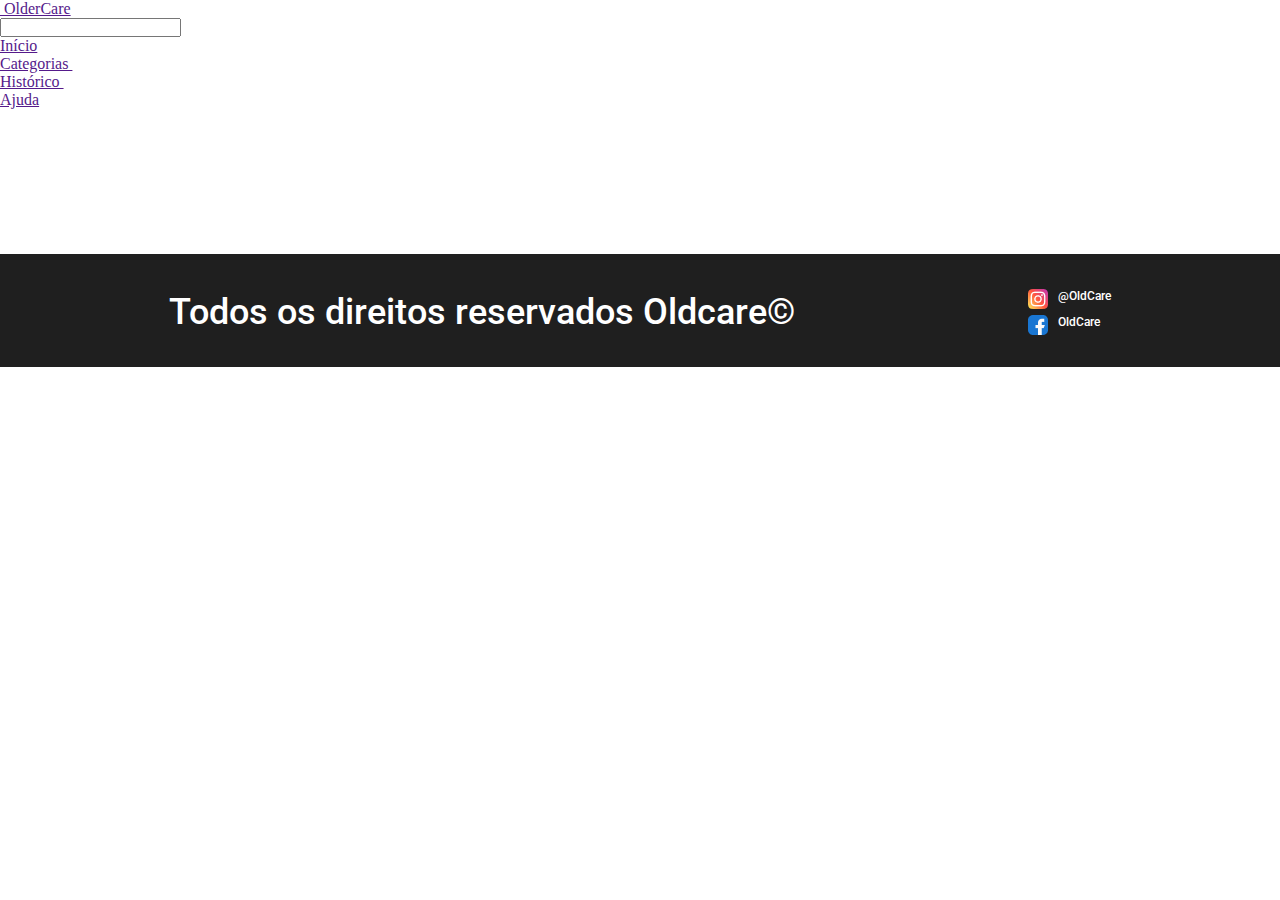
==== index.html @ 8b83ef73 "cadastro-finalizado" ====
<!DOCTYPE html>
<html lang="en">
  <head>
    <meta charset="UTF-8" />
    <meta http-equiv="X-UA-Compatible" content="IE=edge" />
    <meta name="viewport" content="width=device-width, initial-scale=1.0" />
    <link rel="preconnect" href="https://fonts.googleapis.com" />
    <link rel="preconnect" href="https://fonts.gstatic.com" crossorigin />
    <link
      href="https://fonts.googleapis.com/css2?family=Roboto:wght@400;500;700&display=swap"
      rel="stylesheet"
    />
    <link rel="stylesheet" href="../css/cadastro.css" />
    <link rel="stylesheet" href="../css/index.css" />
    <title>OlderCare - Início</title>
  </head>
  <body>
    <header>
        <div class="logo">
            <a href="">
                <img src="" alt="">
            </a>
            <a href="">OlderCare</a>
        </div>
        <div class="part2">
            <input type="text">
            <nav>
                <ul>
                    <li><a href="">Início</a></li>
                    <li><a href="">Categorias <img src="" alt=""></a></li>
                    <li><a href="">Histórico <img src="" alt=""></a></li>
                    <li><a href="">Ajuda</a></li>
                </ul>
            </nav>
        </div>
        <div class="perfil">

        </div>
    </header>
      <footer>
        <p>Todos os direitos reservados Oldcare&copy;</p>
        <div class="sociais">
          <a id="social1" href="">
            <img src="../vectors/instagram.png" alt="" />
            <p>@OldCare</p>
          </a>
          <a id="social2" href="">
            <img src="../vectors/facebook.png" alt="" />
            <p>OldCare</p>
          </a>
        </div>
      </footer>
    </div>
  </body>
</html>
---- css/cadastro.css ----
* {
  margin: 0;
  padding: 0;
  outline: none;
}
.container {
  background: linear-gradient(0deg, #200dff, #594bfd);
  display: flex;
  flex-direction: column;
}
.container > a {
  width: 90px;
  height: 90px;
  margin: 65px 0px 0px 38px;
}
.cadastro {
  width: 1189px;
  background: rgba(255, 255, 255, 0.25);
  display: flex;
  flex-direction: column;
  margin: auto;
  padding: 65px 0px 74px 55px;
  gap: 40px;
  border-radius: 25px;
}
.cadastro > p {
  font-family: "Roboto";
  font-style: normal;
  font-weight: 400;
  font-size: 50px;
  line-height: 59px;
  color: #fff;
}
.cadastro > input {
  background: #ffffff;
  border: 1px solid #000000;
  border-radius: 15px;
  width: 1024px;
  height: 40px;
  padding: 18px 0px 0px 25px;
}
.cadastro > input::placeholder {
  font-family: "Roboto";
  font-style: normal;
  font-weight: 400;
  font-size: 40px;
  line-height: 47px;
  color: #484848;
}
.cadastro > a {
  width: 435px;
  height: 107px;
  background: #21336f;
  border-radius: 25px;
  font-family: "Roboto";
  font-style: normal;
  font-weight: 700;
  font-size: 50px;
  line-height: 59px;
  color: #ffffff;
  text-decoration: none;
  margin: auto;
  display: flex;
  align-items: center;
  justify-content: center;
  margin-top: 71px;
}
---- css/index.css ----
* {
  margin: 0;
  padding: 0;
  outline: none;
}
footer {
  background: #1f1f1f;
  margin-top: 145px;
  display: flex;
  justify-content: center;
  align-items: center;
  gap: 233px;
  padding: 35px 0px 32px 0px;
}
footer > p {
  font-family: "Roboto";
  font-style: normal;
  font-weight: 500;
  font-size: 36px;
  line-height: 42px;
  color: #ffffff;
}
.sociais {
  display: flex;
  flex-direction: column;
  gap: 6px;
}
#social1,
#social2 {
  display: flex;
  gap: 10px;
}
#social1,
#social2 {
  font-family: "Roboto";
  font-style: normal;
  font-weight: 500;
  font-size: 12px;
  line-height: 14px;
  color: #fff;
  text-decoration: none;
}
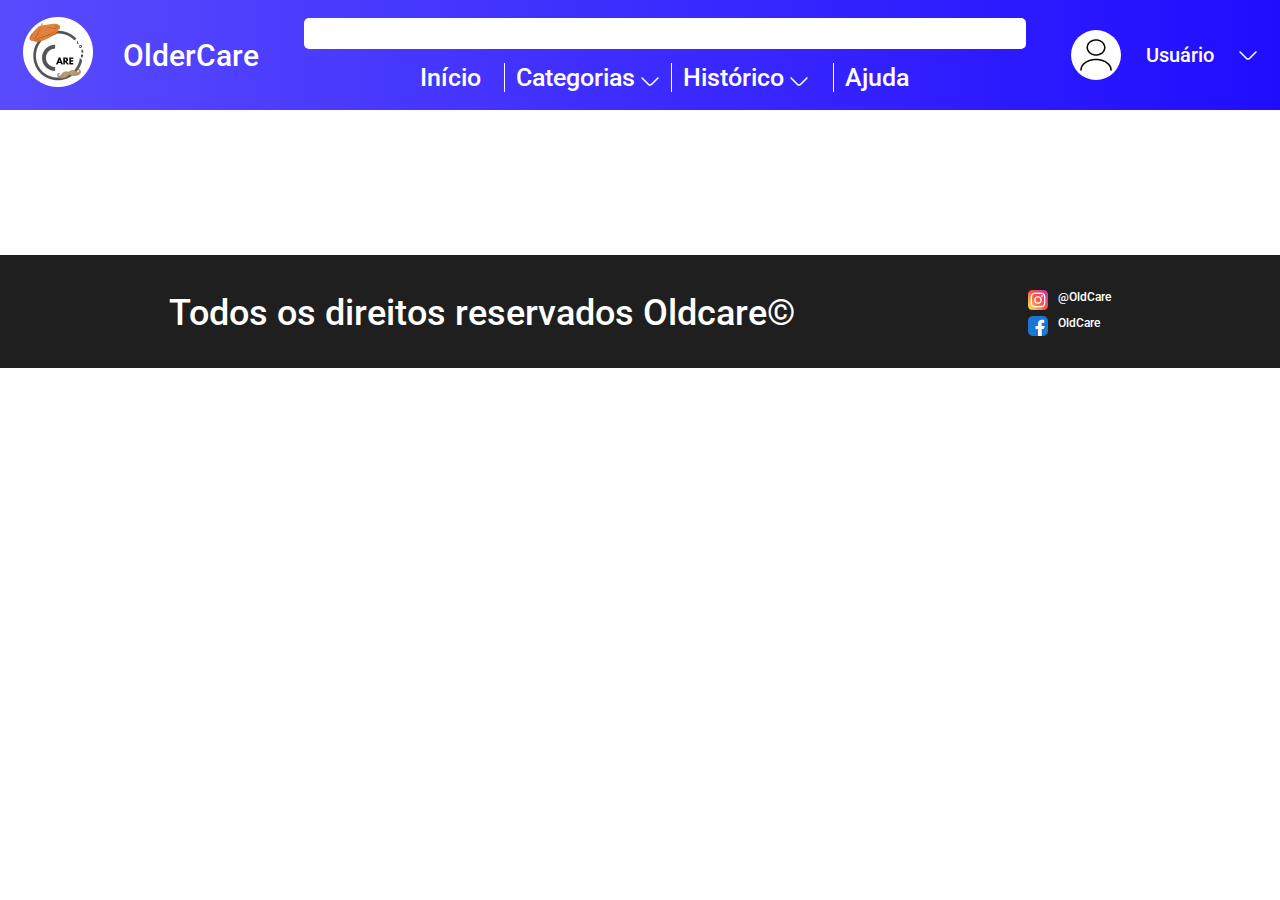
==== commit 06c726d5: "cabecalho-e-footer-prontos" ====
--- a/index.html
+++ b/index.html
@@ -17,24 +17,28 @@
   <body>
     <header>
         <div class="logo">
-            <a href="">
-                <img src="" alt="">
+            <a href="./index.html">
+                <img src="./images/Logo.png" alt="">
             </a>
-            <a href="">OlderCare</a>
+            <a href="./index.html">OlderCare</a>
         </div>
         <div class="part2">
             <input type="text">
             <nav>
                 <ul>
-                    <li><a href="">Início</a></li>
-                    <li><a href="">Categorias <img src="" alt=""></a></li>
-                    <li><a href="">Histórico <img src="" alt=""></a></li>
-                    <li><a href="">Ajuda</a></li>
+                    <li id="inicio"><a href="">Início</a></li>
+                    <li id="categorias" onclick="abrircategoria()">Categorias <img src="./vectors/vector.png" alt=""></li>
+                    <li id="historico" onclick="abrirhistorico()">Histórico <img src="./vectors/vector.png" alt=""></li>
+                    <li id="ajuda"><a href="">Ajuda</a></li>
                 </ul>
             </nav>
         </div>
         <div class="perfil">
-
+            <div id="bola">
+                <img src="./vectors/fotoperfilcabecalho.png" alt="">
+            </div>
+            <a href="">Usuário</a>
+            <img onclick="abrirabaperfil()" src="./vectors/vector.png" alt="">
         </div>
     </header>
       <footer>
--- a/css/cadastro.css
+++ b/css/cadastro.css
@@ -37,7 +37,12 @@
   border-radius: 15px;
   width: 1024px;
   height: 40px;
-  padding: 18px 0px 0px 25px;
+  padding: 10px 0px 10px 25px;
+  font-family: "Roboto";
+  font-style: normal;
+  font-weight: 400;
+  font-size: 40px;
+  line-height: 47px;
 }
 .cadastro > input::placeholder {
   font-family: "Roboto";
--- a/css/index.css
+++ b/css/index.css
@@ -2,6 +2,101 @@
   margin: 0;
   padding: 0;
   outline: none;
+}
+header {
+  width: 100%;
+  background: linear-gradient(270deg, #200dff, #594bfd);
+  display: flex;
+  justify-content: space-around;
+  align-items: center;
+  height: 110px;
+}
+.logo {
+  display: flex;
+  justify-content: center;
+  align-items: center;
+  gap: 30px;
+}
+.logo > a {
+  font-family: "Roboto", sans-serif;
+  font-style: normal;
+  font-weight: 500;
+  font-size: 30px;
+  line-height: 35px;
+  color: #ffffff;
+  text-decoration: none;
+}
+.part2 {
+  display: flex;
+  flex-direction: column;
+  justify-content: center;
+  align-items: center;
+  gap: 14px;
+}
+.part2 > input {
+  width: 722px;
+  height: 31px;
+  border-radius: 5px;
+  border: none;
+}
+nav > ul {
+  display: flex;
+  list-style: none;
+  gap: 11px;
+}
+li > a {
+  font-family: "Roboto", sans-serif;
+  font-style: normal;
+  font-weight: 500;
+  font-size: 25px;
+  line-height: 29px;
+  color: #fff;
+  text-decoration: none;
+}
+li {
+  font-family: "Roboto", sans-serif;
+  font-style: normal;
+  font-weight: 500;
+  font-size: 25px;
+  line-height: 29px;
+  color: #fff;
+  text-decoration: none;
+}
+#inicio {
+  width: 84px;
+  border-right: 1px solid #fff;
+}
+#categorias {
+  width: 155px;
+  border-right: 1px solid #fff;
+}
+#historico {
+  width: 150px;
+  border-right: 1px solid #fff;
+}
+.perfil {
+  display: flex;
+  justify-content: center;
+  align-items: center;
+  gap: 25px;
+}
+.perfil > a {
+  font-family: "Roboto", sans-serif;
+  font-style: normal;
+  font-weight: 500;
+  font-size: 20px;
+  line-height: 23px;
+  text-decoration: none;
+  color: #fff;
+}
+#bola {
+  width: 50px;
+  height: 50px;
+  background-color: #fff;
+  border-radius: 50%;
+  display: flex;
+  align-items: center;
+  justify-content: center;
 }
 footer {
   background: #1f1f1f;
@@ -13,7 +108,7 @@
   padding: 35px 0px 32px 0px;
 }
 footer > p {
-  font-family: "Roboto";
+  font-family: "Roboto", sans-serif;
   font-style: normal;
   font-weight: 500;
   font-size: 36px;
@@ -32,7 +127,7 @@
 }
 #social1,
 #social2 {
-  font-family: "Roboto";
+  font-family: "Roboto", sans-serif;
   font-style: normal;
   font-weight: 500;
   font-size: 12px;
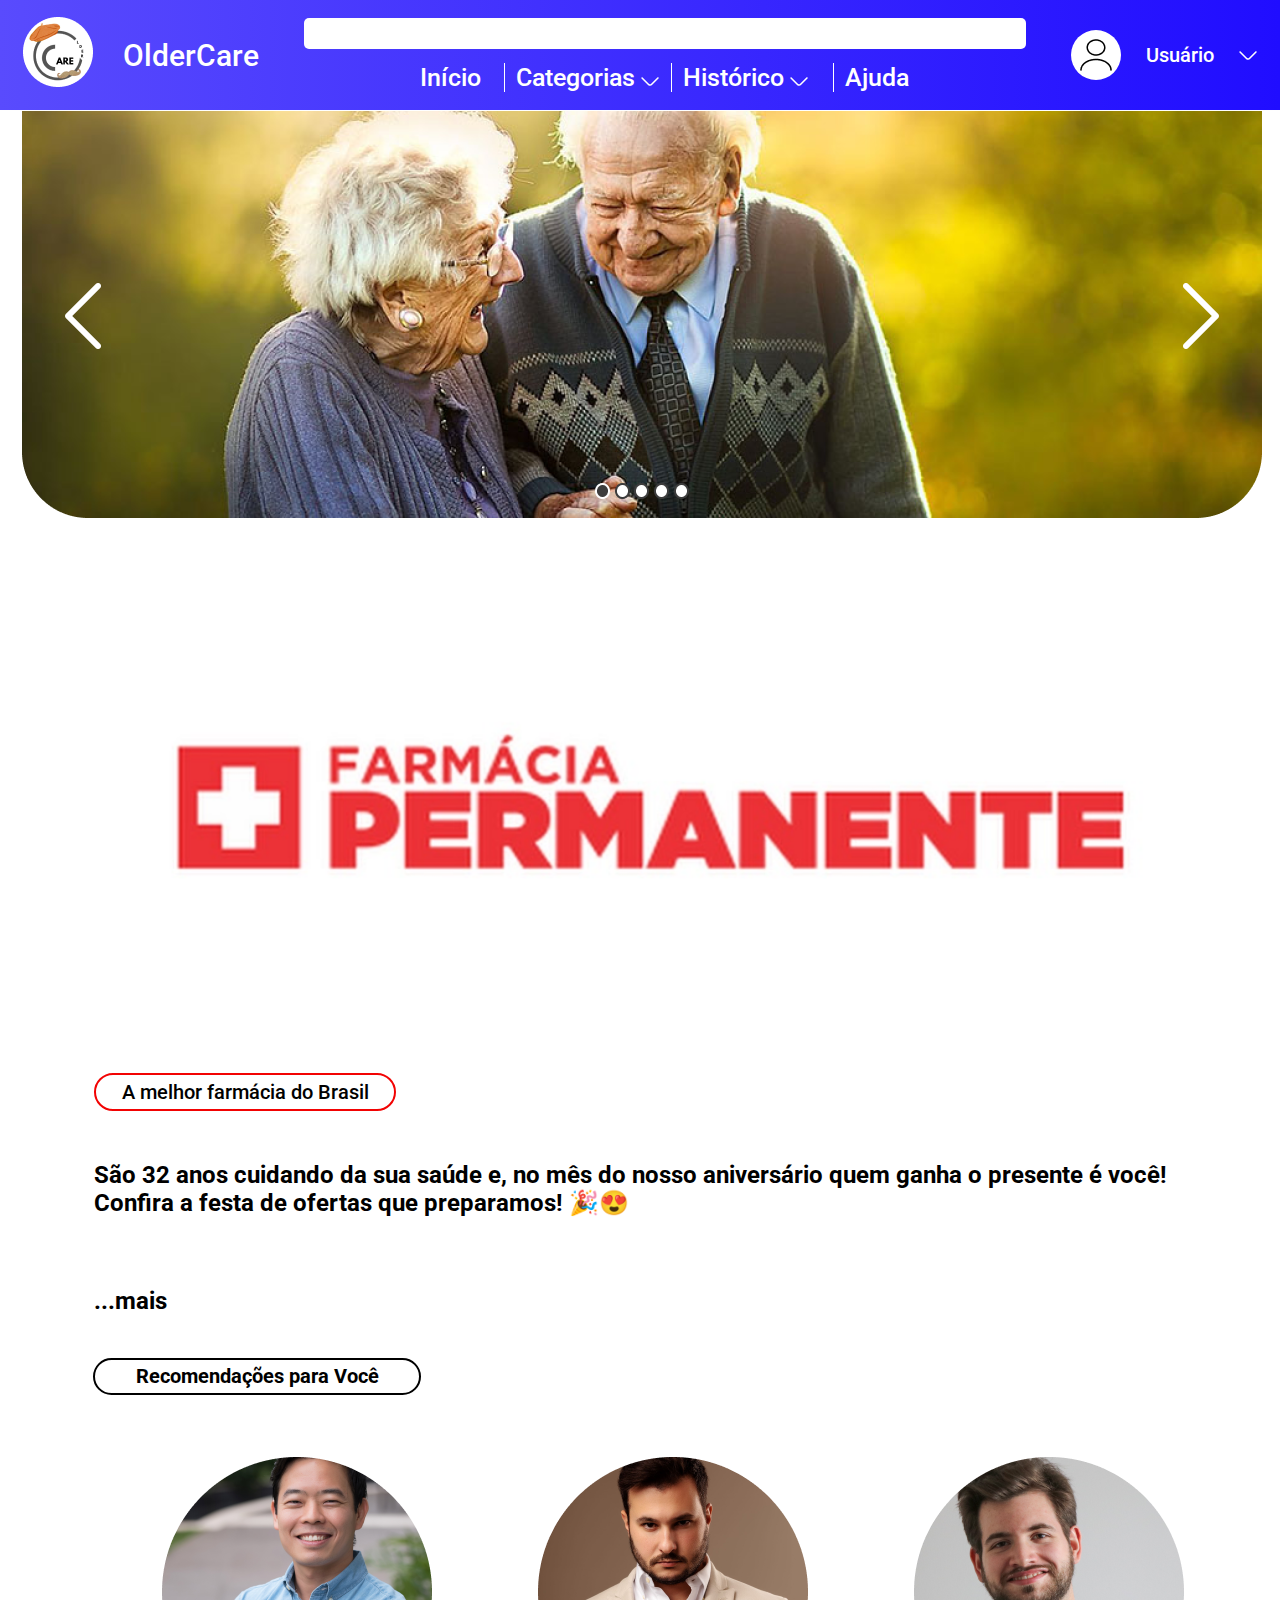
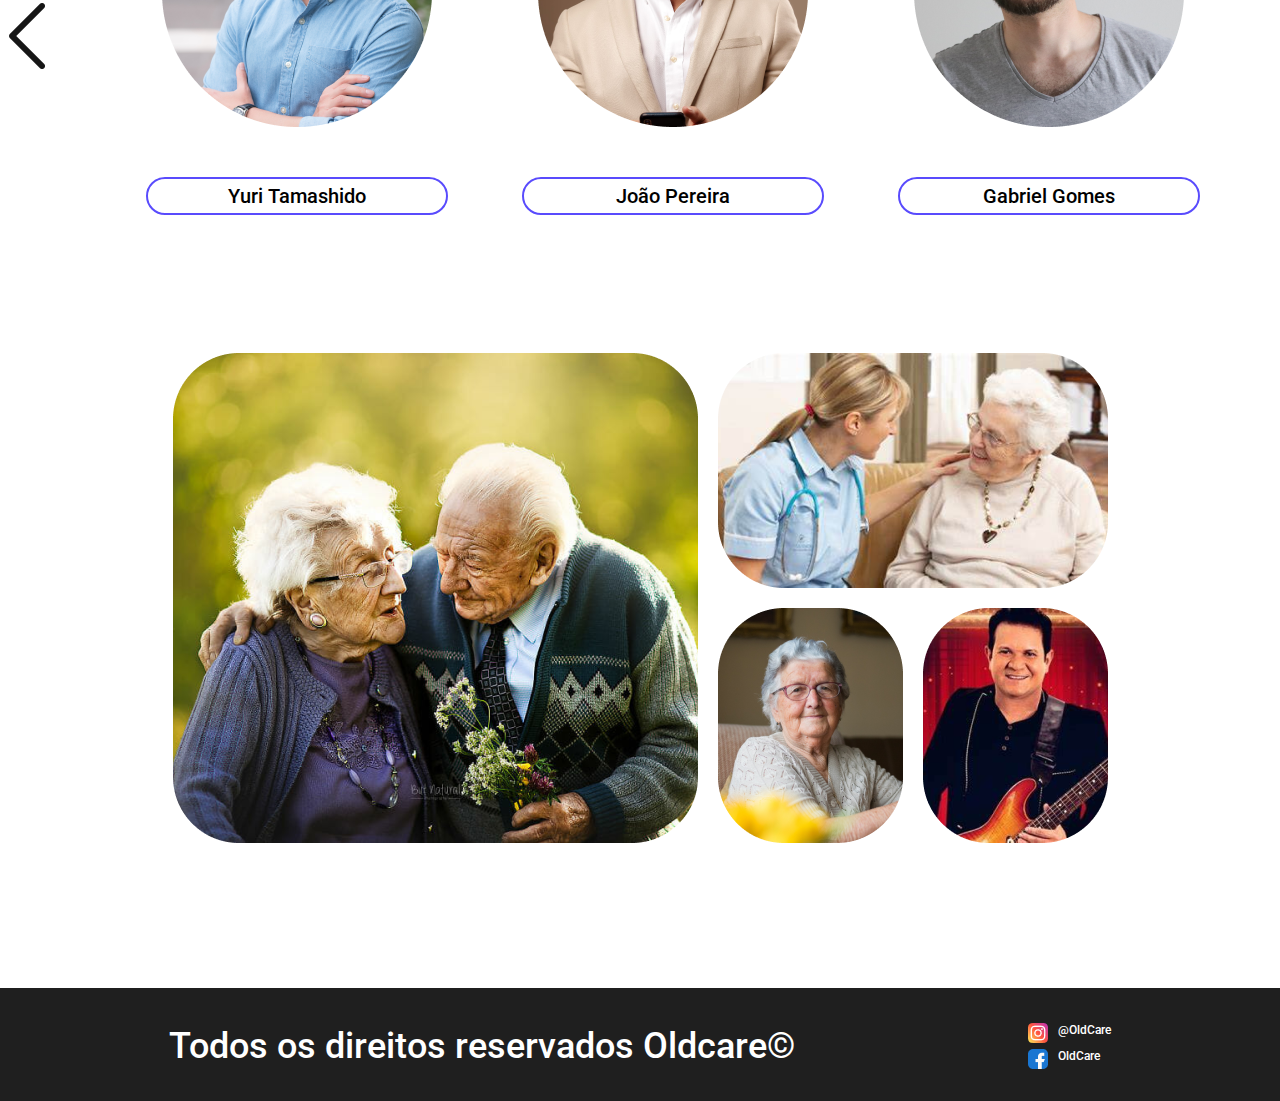
==== commit 57b0e1ab: "Finalizado com sucesso" ====
--- a/index.html
+++ b/index.html
@@ -10,50 +10,157 @@
       href="https://fonts.googleapis.com/css2?family=Roboto:wght@400;500;700&display=swap"
       rel="stylesheet"
     />
-    <link rel="stylesheet" href="../css/cadastro.css" />
-    <link rel="stylesheet" href="../css/index.css" />
+    <link rel="stylesheet" href="./css/index.css" />
+    <script src="./js/script.js"></script>
     <title>OlderCare - Início</title>
   </head>
   <body>
     <header>
-        <div class="logo">
-            <a href="./index.html">
-                <img src="./images/Logo.png" alt="">
-            </a>
-            <a href="./index.html">OlderCare</a>
+      <div class="logo">
+        <a href="./index.html">
+          <img src="./images/Logo.png" alt="" />
+        </a>
+        <a href="./index.html">OlderCare</a>
+      </div>
+      <div class="part2">
+        <input type="text" />
+        <nav>
+          <ul>
+            <li class="li-nav" id="inicio"><a href="">Início</a></li>
+            <li class="li-nav" id="categorias" onclick="abrircategoria()">
+              Categorias <img src="./vectors/vector.png" alt="" />
+            </li>
+            <li class="li-nav" id="historico" onclick="abrirhistorico()">
+              Histórico <img src="./vectors/vector.png" alt="" />
+            </li>
+            <li class="li-nav" id="ajuda">
+              <a href="./pages/ajuda.html">Ajuda</a>
+            </li>
+          </ul>
+        </nav>
+      </div>
+      <div class="perfil">
+        <div id="bola">
+          <img src="./vectors/fotoperfilcabecalho.png" alt="" />
         </div>
-        <div class="part2">
-            <input type="text">
-            <nav>
-                <ul>
-                    <li id="inicio"><a href="">Início</a></li>
-                    <li id="categorias" onclick="abrircategoria()">Categorias <img src="./vectors/vector.png" alt=""></li>
-                    <li id="historico" onclick="abrirhistorico()">Histórico <img src="./vectors/vector.png" alt=""></li>
-                    <li id="ajuda"><a href="">Ajuda</a></li>
-                </ul>
-            </nav>
+        <p onclick="abrirabaperfil()" href="">Usuário</p>
+        <img onclick="abrirabaperfil()" src="./vectors/vector.png" alt="" />
+      </div>
+    </header>
+    <main id="mainindex">
+      <div>
+        <img src="./images/carrossel.png" alt="" />
+      </div>
+      <div id="description">
+        <img src="./images/propaganda.png" alt="" />
+        <p id="titulo">A melhor farmácia do Brasil</p>
+        <p id="texto">
+          São 32 anos cuidando da sua saúde e, no mês do nosso aniversário quem
+          ganha o presente é você! Confira a festa de ofertas que preparamos!
+          🎉😍
+        </p>
+        <p id="botao-mais" onclick="mais()">...mais</p>
+        <p id="botao-menos" onclick="menos()">Menos</p>
+      </div>
+      <div id="cuidadores-tudo">
+        <p id="titulo-carrossel-cuidadores">Recomendações para Você</p>
+        <div id="cuidadores-perfis">
+          <img class="seta" src="./vectors/esquerda.png" alt="" />
+          <div class="cuidador">
+            <a href="./pages/cuidador.html"
+              ><img src="./images/pessoa1.png" alt=""
+            /></a>
+            <a class="nomes" href="./pages/cuidador.html">Yuri Tamashido</a>
+          </div>
+          <div class="cuidador">
+            <a href=""><img src="./images/pessoa2.png" alt="" /></a>
+            <a class="nomes" href="">João Pereira</a>
+          </div>
+          <div class="cuidador">
+            <a href=""><img src="./images/pessoa3.png" alt="" /></a>
+            <a class="nomes" href="">Gabriel Gomes</a>
+          </div>
+          <img class="seta" src="./vectors/direita.png" alt="" />
         </div>
-        <div class="perfil">
-            <div id="bola">
-                <img src="./vectors/fotoperfilcabecalho.png" alt="">
-            </div>
-            <a href="">Usuário</a>
-            <img onclick="abrirabaperfil()" src="./vectors/vector.png" alt="">
+      </div>
+      <div id="grid">
+        <img id="foto1" src="./images/foto1.png" alt="" />
+        <img id="foto2" src="./images/foto2.png" alt="" />
+        <img id="foto3" src="./images/foto3.png" alt="" />
+        <img id="foto4" src="./images/foto4.png" alt="" />
+      </div>
+    </main>
+    <footer>
+      <p>Todos os direitos reservados Oldcare&copy;</p>
+      <div class="sociais">
+        <a id="social1" href="">
+          <img src="./vectors/instagram.png" alt="" />
+          <p>@OldCare</p>
+        </a>
+        <a id="social2" href="">
+          <img src="./vectors/facebook.png" alt="" />
+          <p>OldCare</p>
+        </a>
+      </div>
+    </footer>
+    <div class="modal">
+      <div id="modal1">
+        <div class="setinha">
+          <img src="./vectors/setinha.png" alt="" />
         </div>
-    </header>
-      <footer>
-        <p>Todos os direitos reservados Oldcare&copy;</p>
-        <div class="sociais">
-          <a id="social1" href="">
-            <img src="../vectors/instagram.png" alt="" />
-            <p>@OldCare</p>
-          </a>
-          <a id="social2" href="">
-            <img src="../vectors/facebook.png" alt="" />
-            <p>OldCare</p>
-          </a>
+        <div class="x">
+          <p onclick="sair1()">x</p>
         </div>
-      </footer>
+        <ul>
+          <a class="modal1link" href=""><li>Limitações Fisícas</li></a>
+          <hr />
+          <a class="modal1link" href=""><li>Alzheimer e Parkinson</li></a>
+          <hr />
+          <a class="modal1link" href=""><li>Atrite</li></a>
+          <hr />
+          <a class="modal1link" href=""><li>Diabéticos</li></a>
+          <hr />
+          <a class="modal1link" href=""><li>Solidão</li></a>
+          <hr />
+          <a class="modal1link" href=""><li>Pós-Cirúrgico</li></a>
+          <hr />
+          <a class="modal1link" href=""><li>Recuperação de Saúde</li></a>
+          <hr />
+          <a class="modal1link" href=""><li>Necessidades Especiais</li></a>
+        </ul>
+      </div>
+      <div id="modal2">
+        <div class="setinha">
+          <img src="./vectors/setinha.png" alt="" />
+        </div>
+        <div class="x">
+          <p onclick="sair2()">x</p>
+        </div>
+        <ul>
+          <a class="modal1link" href=""><li>Yuri Tamashido</li></a>
+          <hr />
+          <a class="modal1link" href=""><li>João Pereira</li></a>
+          <hr />
+          <a class="modal1link" href=""><li>Gabriel Gomes</li></a>
+          <hr />
+          <a class="modal1link" href=""><li>...Mais</li></a>
+        </ul>
+      </div>
+      <div id="modal3">
+        <div class="setinha">
+          <img src="./vectors/setinha.png" alt="" />
+        </div>
+        <div class="x">
+          <p onclick="sair3()">x</p>
+        </div>
+        <ul>
+          <a class="modal1link" href="./pages/edit-perfil.html"
+            ><li>Perfil</li></a
+          >
+          <hr />
+          <a class="modal1link" href="./pages/login.html"><li>Sair...</li></a>
+        </ul>
+      </div>
     </div>
   </body>
 </html>
--- a/css/index.css
+++ b/css/index.css
@@ -2,6 +2,10 @@
   margin: 0;
   padding: 0;
   outline: none;
+}
+body {
+  display: flex;
+  flex-direction: column;
 }
 header {
   width: 100%;
@@ -44,7 +48,7 @@
   list-style: none;
   gap: 11px;
 }
-li > a {
+.li-nav > a {
   font-family: "Roboto", sans-serif;
   font-style: normal;
   font-weight: 500;
@@ -53,7 +57,7 @@
   color: #fff;
   text-decoration: none;
 }
-li {
+.li-nav {
   font-family: "Roboto", sans-serif;
   font-style: normal;
   font-weight: 500;
@@ -61,6 +65,9 @@
   line-height: 29px;
   color: #fff;
   text-decoration: none;
+}
+.li-nav {
+  cursor: pointer;
 }
 #inicio {
   width: 84px;
@@ -80,14 +87,21 @@
   align-items: center;
   gap: 25px;
 }
-.perfil > a {
-  font-family: "Roboto", sans-serif;
-  font-style: normal;
-  font-weight: 500;
-  font-size: 20px;
-  line-height: 23px;
-  text-decoration: none;
-  color: #fff;
+.perfil > p {
+  font-family: "Roboto", sans-serif;
+  font-style: normal;
+  font-weight: 500;
+  font-size: 20px;
+  line-height: 23px;
+  text-decoration: none;
+  color: #fff;
+}
+.perfil > p:hover {
+  cursor: pointer;
+}
+
+.perfil > img {
+  cursor: pointer;
 }
 #bola {
   width: 50px;
@@ -98,6 +112,137 @@
   align-items: center;
   justify-content: center;
 }
+#mainindex {
+  display: flex;
+  align-items: center;
+  justify-content: center;
+  flex-direction: column;
+}
+#description {
+  display: flex;
+  flex-direction: column;
+  margin-top: 50px;
+  width: 1092px;
+}
+#titulo {
+  display: flex;
+  margin-top: 40px;
+  width: 298px;
+  height: 34px;
+  font-family: "Roboto";
+  font-style: normal;
+  font-weight: 500;
+  font-size: 20px;
+  line-height: 23px;
+  justify-content: center;
+  align-items: center;
+  border: 2px solid #f20303;
+  border-radius: 66px;
+}
+#texto {
+  font-family: "Roboto";
+  font-style: normal;
+  font-weight: 700;
+  font-size: 24px;
+  line-height: 28px;
+  margin-top: 50px;
+}
+#botao-mais {
+  font-family: "Roboto";
+  font-style: normal;
+  font-weight: 700;
+  font-size: 24px;
+  line-height: 28px;
+  margin-top: 70px;
+  width: 74px;
+}
+#botao-mais:hover {
+  cursor: pointer;
+}
+#botao-menos {
+  display: none;
+  font-family: "Roboto";
+  font-style: normal;
+  font-weight: 700;
+  font-size: 24px;
+  line-height: 28px;
+  margin-top: 70px;
+  cursor: pointer;
+  width: 74px;
+}
+#titulo-carrossel-cuidadores {
+  background: #ffffff;
+  border: 2px solid #000000;
+  border-radius: 66px;
+  width: 324px;
+  font-family: "Roboto";
+  font-style: normal;
+  font-weight: 700;
+  font-size: 20px;
+  line-height: 23px;
+  height: 33px;
+  display: flex;
+  align-items: center;
+  justify-content: center;
+  margin-left: 111px;
+}
+#cuidadores-tudo {
+  width: 1316px;
+  margin-top: 43px;
+}
+#cuidadores-perfis {
+  display: flex;
+  align-items: center;
+  margin-top: 62px;
+  gap: 74px;
+}
+.seta {
+  width: 90px;
+  height: 90px;
+}
+.cuidador {
+  display: flex;
+  flex-direction: column;
+  gap: 46px;
+  justify-content: center;
+  align-items: center;
+}
+.nomes {
+  width: 298px;
+  height: 34px;
+  border: 2px solid #594bfd;
+  border-radius: 66px;
+  font-family: "Roboto";
+  font-style: normal;
+  font-weight: 500;
+  font-size: 20px;
+  line-height: 23px;
+  text-decoration: none;
+  color: #000;
+  display: flex;
+  justify-content: center;
+  align-items: center;
+}
+#grid {
+  margin-top: 138px;
+  display: grid;
+  grid-template-areas:
+    "foto1 foto1 foto2 foto2"
+    "foto1 foto1 foto3 foto4";
+  gap: 20px;
+}
+#foto1 {
+  grid-area: foto1;
+}
+#foto2 {
+  grid-area: foto2;
+}
+#foto3 {
+  grid-area: foto3;
+}
+#foto4 {
+  grid-area: foto4;
+}
 footer {
   background: #1f1f1f;
   margin-top: 145px;
@@ -135,3 +280,71 @@
   color: #fff;
   text-decoration: none;
 }
+.modal {
+  position: absolute;
+  width: 100%;
+  display: flex;
+}
+#modal1,
+#modal2,
+#modal3 {
+  display: flex;
+  flex-direction: column;
+  align-items: flex-end;
+  width: 226px;
+  background-color: #1f1f1f;
+}
+#modal1 {
+  margin-top: 94px;
+  margin-left: 1023px;
+  display: none;
+}
+#modal2 {
+  margin-top: 94px;
+  margin-left: 1171px;
+  display: none;
+}
+#modal3 {
+  margin-top: 71px;
+  margin-left: 2011px;
+  display: none;
+}
+.x {
+  display: flex;
+  justify-content: flex-end;
+  font-family: "Roboto";
+  font-style: normal;
+  font-weight: 400;
+  font-size: 24px;
+  line-height: 125.9%;
+  margin-right: 10px;
+  cursor: pointer;
+  color: #fff;
+}
+hr {
+  border: 1px solid #000;
+}
+#modal1 > ul,
+#modal2 > ul,
+#modal3 > ul {
+  list-style: none;
+  width: 100%;
+}
+.modal1link {
+  font-family: "Roboto";
+  font-style: normal;
+  font-weight: 500;
+  font-size: 20px;
+  line-height: 23px;
+  color: #ffffff;
+  text-decoration: none;
+}
+.modal1link:hover {
+  opacity: 70%;
+}
+.modal1link > li {
+  padding: 5px;
+}
+.setinha {
+  margin-top: -10px;
+}
